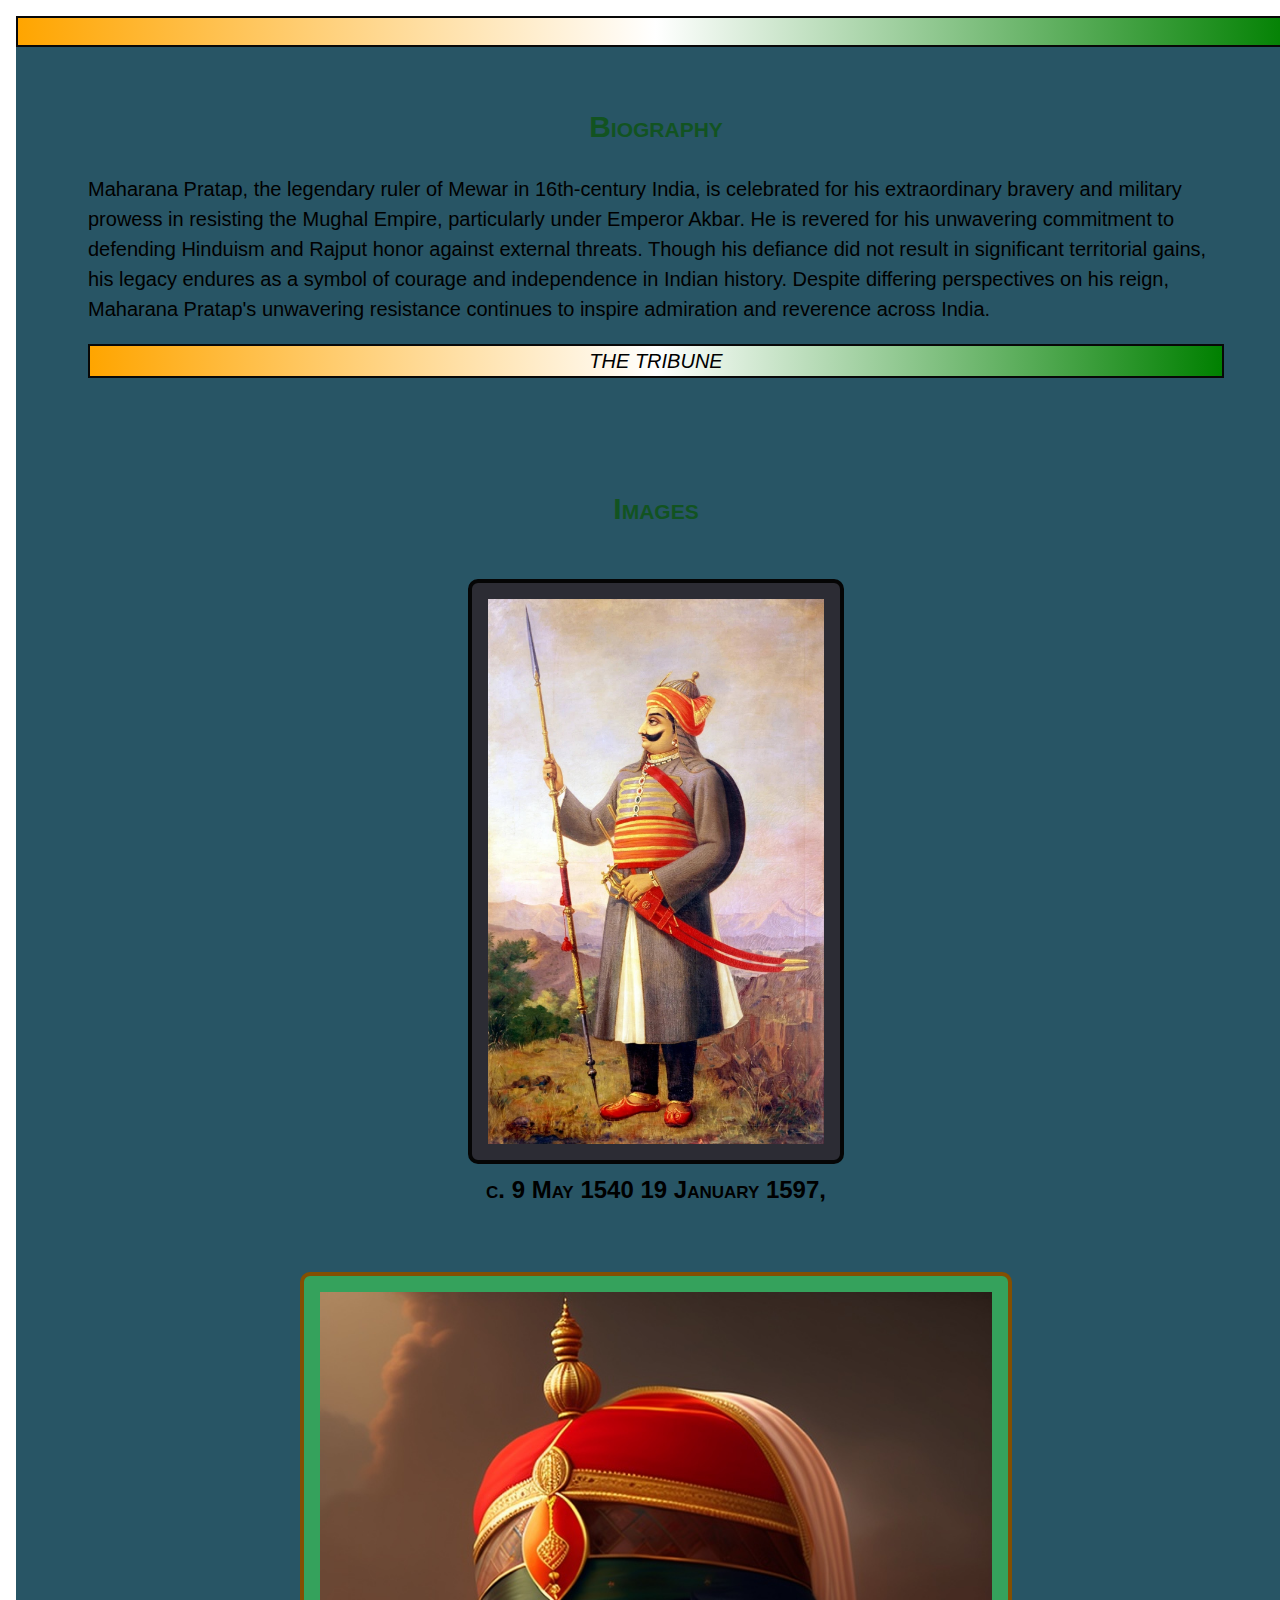
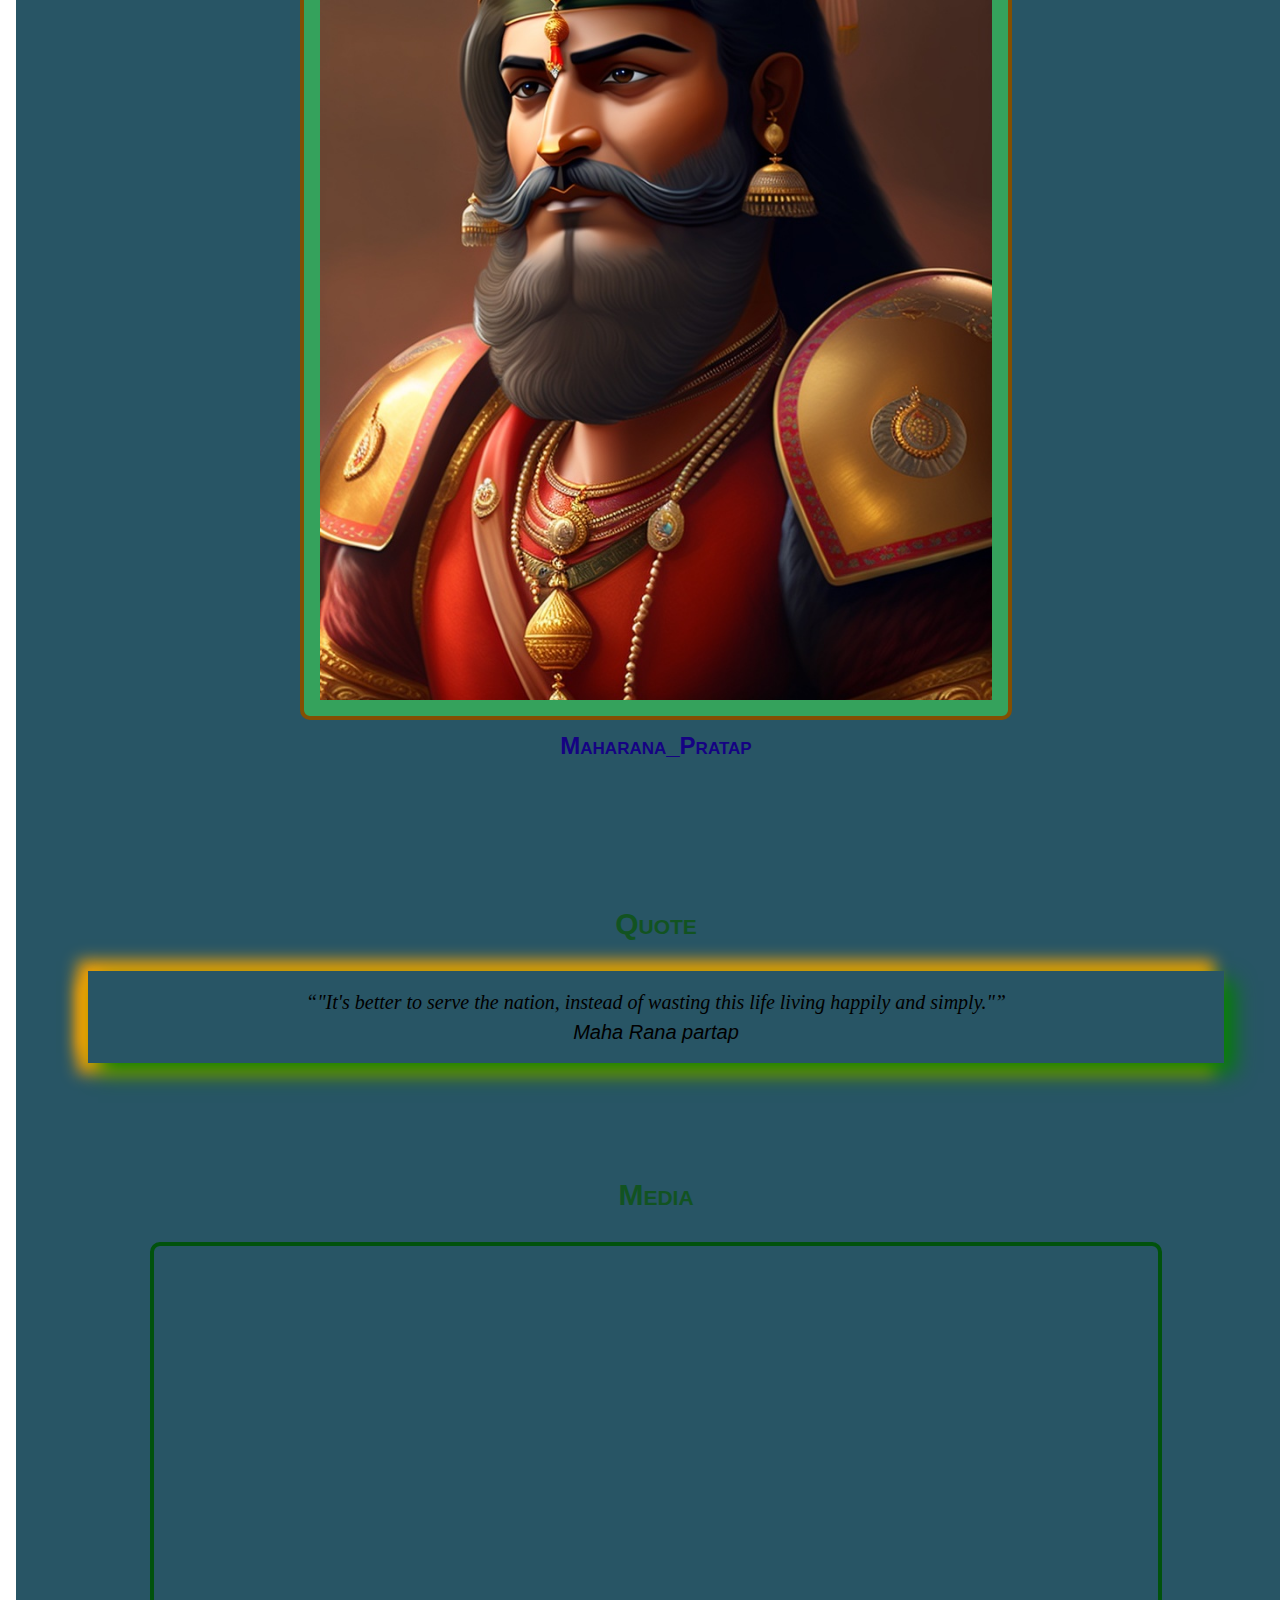
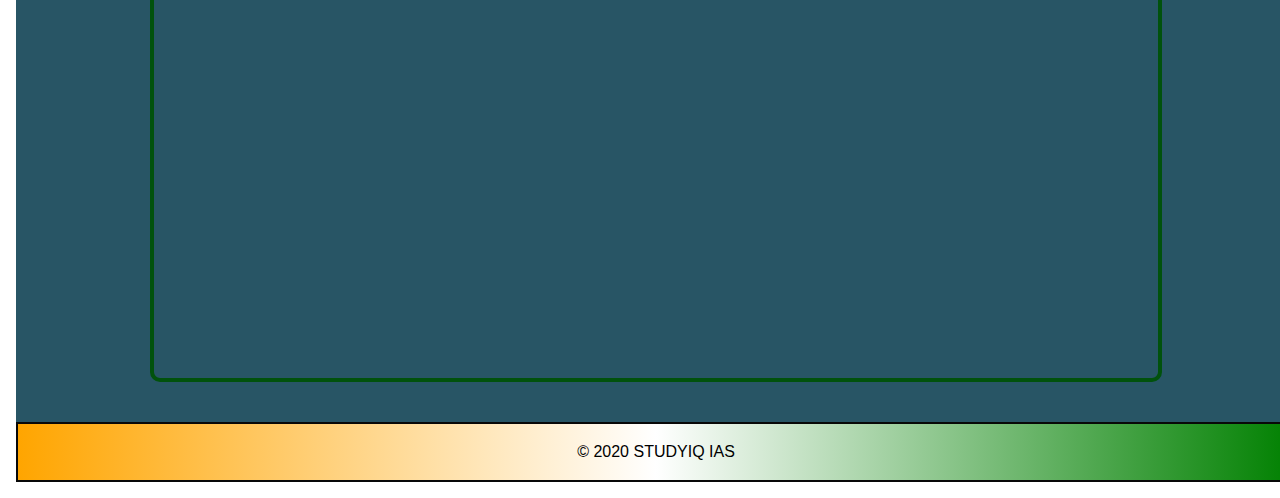
==== index.html @ 9cb8457e "my first commit" ====
<!-- Your Name: vivek rana
     Student Number: 8885433-->

     <!DOCTYPE html>
     <html lang="en">
     <head>
         <meta charset="UTF-8">
         <meta name="viewport" content="width=device-width, initial-scale=1.0">
         <title>MAHA RANA PARTAP </title
         <meta name="description" content="Learn about the life and achievements of MAHA RANA PARTAP ">
         <meta name="keywords" content="MAHA RANA PARTAP , patron of arts and literature,valor in India,bravery, chivalry, and patriotism">
     
         <link rel="stylesheet" href="css/normalize11.css">
         <link rel="stylesheet" href="css/styles11.css">
     </head>
     <body>
         <header>
             <h1></h1>
         </header>
         <main>
             <section class="main-section">
                 <h2>Biography</h2>
                 <blockquote id="bio">
                     <p>Maharana Pratap, the legendary ruler of Mewar in 16th-century India, is celebrated for his extraordinary bravery and military prowess in resisting the Mughal Empire, particularly under Emperor Akbar. He is revered for his unwavering commitment to defending Hinduism and Rajput honor against external threats. Though his defiance did not result in significant territorial gains, his legacy endures as a symbol of courage and independence in Indian history. Despite differing perspectives on his reign, Maharana Pratap's unwavering resistance continues to inspire admiration and reverence across India.</p>
                     <footer><cite>THE TRIBUNE </cite></footer>
                 </blockquote>
             </section>
             <section class="main-section">
                 <h2>Images</h2>
                 <figure class="main-section-figure" id="absolute-path-image">
                     <img src="images/Maharana_Pratap_By_Surendra_Singh_Shaktawat.jpg" alt="MAHA RANA PARTAP" width="300" height="300">
                     <figcaption>c. 9 May 1540  19 January 1597,</figcaption>
                 </figure>
                 <figure class="main-section-figure" id="relative-path-image">
                     <img src="images/4e240906-38a3-4f57-ae4d-560073a1baed.jpg" alt="MAHA RANA PARTAP" width="300" height="300">
                     <figcaption>Maharana_Pratap</figcaption>
                 </figure>
             </section>
             <section class="main-section">
                 <h2>Quote</h2>
                 <blockquote id="quote">
                     <q>"It's better to serve the nation, instead of wasting this life living happily and simply."</q><br>
                     <cite>Maha Rana partap</cite>
                 </blockquote>
             </section>
             <section class="main-section">
                 <h2>Media</h2>
                 <iframe width="560" height="315" src="https://www.youtube.com/embed/NNI9PCNXM6M?si=-xC5oktPbQcHjHNl" title="YouTube video player" frameborder="0" allow="accelerometer; autoplay; clipboard-write; encrypted-media; gyroscope; picture-in-picture; web-share" allowfullscreen></iframe>
             </section>
         </main>
         <footer>
             <p>&copy; 2020 STUDYIQ IAS</p>
         </footer>
     </body>
     </html>
---- css/normalize11.css ----
/*! normalize.css v8.0.1 | MIT License | github.com/necolas/normalize.css */

/* Document
   ========================================================================== */

/**
 * 1. Correct the line height in all browsers.
 * 2. Prevent adjustments of font size after orientation changes in iOS.
 */

html {
  line-height: 1.15; /* 1 */
  -webkit-text-size-adjust: 100%; /* 2 */
}

/* Sections
   ========================================================================== */

/**
 * Remove the margin in all browsers.
 */

body {
  margin: 0;
}

/**
 * Render the `main` element consistently in IE.
 */

main {
  display: block;
}

/**
 * Correct the font size and margin on `h1` elements within `section` and
 * `article` contexts in Chrome, Firefox, and Safari.
 */

h1 {
  font-size: 2em;
  margin: 0.67em 0;
}

/* Grouping content
   ========================================================================== */

/**
 * 1. Add the correct box sizing in Firefox.
 * 2. Show the overflow in Edge and IE.
 */

hr {
  box-sizing: content-box; /* 1 */
  height: 0; /* 1 */
  overflow: visible; /* 2 */
}

/**
 * 1. Correct the inheritance and scaling of font size in all browsers.
 * 2. Correct the odd `em` font sizing in all browsers.
 */

pre {
  font-family: monospace, monospace; /* 1 */
  font-size: 1em; /* 2 */
}

/* Text-level semantics
   ========================================================================== */

/**
 * Remove the gray background on active links in IE 10.
 */

a {
  background-color: transparent;
}

/**
 * 1. Remove the bottom border in Chrome 57-
 * 2. Add the correct text decoration in Chrome, Edge, IE, Opera, and Safari.
 */

abbr[title] {
  border-bottom: none; /* 1 */
  text-decoration: underline; /* 2 */
  text-decoration: underline dotted; /* 2 */
}

/**
 * Add the correct font weight in Chrome, Edge, and Safari.
 */

b,
strong {
  font-weight: bolder;
}

/**
 * 1. Correct the inheritance and scaling of font size in all browsers.
 * 2. Correct the odd `em` font sizing in all browsers.
 */

code,
kbd,
samp {
  font-family: monospace, monospace; /* 1 */
  font-size: 1em; /* 2 */
}

/**
 * Add the correct font size in all browsers.
 */

small {
  font-size: 80%;
}

/**
 * Prevent `sub` and `sup` elements from affecting the line height in
 * all browsers.
 */

sub,
sup {
  font-size: 75%;
  line-height: 0;
  position: relative;
  vertical-align: baseline;
}

sub {
  bottom: -0.25em;
}

sup {
  top: -0.5em;
}

/* Embedded content
   ========================================================================== */

/**
 * Remove the border on images inside links in IE 10.
 */

img {
  border-style: none;
}

/* Forms
   ========================================================================== */

/**
 * 1. Change the font styles in all browsers.
 * 2. Remove the margin in Firefox and Safari.
 */

button,
input,
optgroup,
select,
textarea {
  font-family: inherit; /* 1 */
  font-size: 100%; /* 1 */
  line-height: 1.15; /* 1 */
  margin: 0; /* 2 */
}

/**
 * Show the overflow in IE.
 * 1. Show the overflow in Edge.
 */

button,
input { /* 1 */
  overflow: visible;
}

/**
 * Remove the inheritance of text transform in Edge, Firefox, and IE.
 * 1. Remove the inheritance of text transform in Firefox.
 */

button,
select { /* 1 */
  text-transform: none;
}

/**
 * Correct the inability to style clickable types in iOS and Safari.
 */

button,
[type="button"],
[type="reset"],
[type="submit"] 
{-webkit-appearance: button;
}

/**
 * Remove the inner border and padding in Firefox.
 */

button::-moz-focus-inner,
[type="button"]::-moz-focus-inner,
[type="reset"]::-moz-focus-inner,
[type="submit"]::-moz-focus-inner {
  border-style: none;
  padding: 0;
}

/**
 * Restore the focus styles unset by the previous rule.
 */

button:-moz-focusring,
[type="button"]:-moz-focusring,
[type="reset"]:-moz-focusring,
[type="submit"]:-moz-focusring {
  outline: 1px dotted ButtonText;
}

/**
 * Correct the padding in Firefox.
 */

fieldset {
  padding: 0.35em 0.75em 0.625em;
}

/**
 * 1. Correct the text wrapping in Edge and IE.
 * 2. Correct the color inheritance from `fieldset` elements in IE.
 * 3. Remove the padding so developers are not caught out when they zero out
 *    `fieldset` elements in all browsers.
 */

legend {
  box-sizing: border-box; /* 1 */
  color: inherit; /* 2 */
  display: table; /* 1 */
  max-width: 100%; /* 1 */
  padding: 0; /* 3 */
  white-space: normal; /* 1 */
}

/**
 * Add the correct vertical alignment in Chrome, Firefox, and Opera.
 */

progress {
  vertical-align: baseline;
}

/**
 * Remove the default vertical scrollbar in IE 10+.
 */

textarea {
  overflow: auto;
}

/**
 * 1. Add the correct box sizing in IE 10.
 * 2. Remove the padding in IE 10.
 */

[type="checkbox"],
[type="radio"] {
  box-sizing: border-box; /* 1 */
  padding: 0; /* 2 */
}

/**
 * Correct the cursor style of increment and decrement buttons in Chrome.
 */

[type="number"]::-webkit-inner-spin-button,
[type="number"]::-webkit-outer-spin-button {
  height: auto;
}

/**
 * 1. Correct the odd appearance in Chrome and Safari.
 * 2. Correct the outline style in Safari.
 */

[type="search"] {
  -webkit-appearance: textfield; /* 1 */
  outline-offset: -2px; /* 2 */
}

/**
 * Remove the inner padding in Chrome and Safari on macOS.
 */

[type="search"]::-webkit-search-decoration {
  -webkit-appearance: none;
}

/**
 * 1. Correct the inability to style clickable types in iOS and Safari.
 * 2. Change font properties to `inherit` in Safari.
 */

::-webkit-file-upload-button {
  -webkit-appearance: button; /* 1 */
  font: inherit; /* 2 */
}

/* Interactive
   ========================================================================== */

/*
 * Add the correct display in Edge, IE 10+, and Firefox.
 */

details {
  display: block;
}

/*
 * Add the correct display in all browsers.
 */

summary {
  display: list-item;
}

/* Misc
   ========================================================================== */

/**
 * Add the correct display in IE 10+.
 */

template {
  display: none;
}

/**
 * Add the correct display in IE 10.
 */

[hidden] {
  display: none;
}
---- css/styles11.css ----
html {
    font: normal normal 400 20px/1.5 "Helvetica Neue", Helvetica, Arial, sans-serif;
}

/*Created a multiple element list selector for h1 and h2 to set font varibles*/
h1, h2 {
    font-variant: small-caps;
    text-align: center;
    color: rgb(18, 83, 33);
}



/*Created a ruleset to set the font size of q element*/
q {
    font-style: italic;
    font-family: cursive;
    font-size: 20px;
}

/*Created a ruleset using class element sections nested in the main to center and added padding to it.*/
.main-section{
    text-align: center; 
    padding: 32px;
    background-color: hsla(196, 76%, 18%, 0.882);
}

/*Created a ruleset to set the font size of footer p element*/
footer p {
    font-size: 0.8em; 
}

/*Created a ruleset for body element*/
body {
    width: 100%; 
    max-width: 1500px; 
    margin: 0 auto;
    padding: 16px;
}

/*Created a ruleset for image elements elements*/
image{
    width: 50%; 
    height: auto;
    /*border-radius: 0.5rem;*/
}

/*Added to the rulest for the figure elemet*/
figure{
    padding: 16px; /* Adds padding to all sides of each figure */
    margin: 32px auto; /* Adds margin to the top and bottom, and sets left and right margins to auto for centering */
}

/*Created a ruleset for main section figure elements*/
.main-section-figure{
    justify-content: center;
    align-items: center;
    text-align: center;
    margin: 32px;
    padding: 16px; /*added padding to it*/
    border-radius: 0.5rem; /*It rounds the border*/ 
}


/*Adjusted the height and width of the absoulute-path-image*/
#absolute-path-image img {
    width: 30%; 
    height: auto;
    align-content: center;
    padding: 16px;
    border: 0.2rem solid rgb(5, 5, 5);
    border-radius: 0.5rem;
    background-color: hsla(0, 88%, 10%, 0.5);
}

/*Adjusted the height and width of the relative-path-image*/
#relative-path-image img {
    width: 60%; 
    height: auto;
    align-content: center;
    padding: 16px;
    border: 0.2rem solid rgb(131, 79, 2);
    border-radius: 0.5rem;
    background-color: hsla(139, 51%, 44%, 0.916);
}

/*Created a ruleset to set the font size of figcaption element*/
figcaption {
    font-weight: bold;
    font-variant: small-caps;
    text-align: center;
    font-size: 1.2em;
}
#relative-path-image figcaption{
    color: rgb(21, 2, 131);
}

#absolute-path-image figcaption{
    color: rgb(0, 0, 0);
}

/*Created a ruleset for iframe elements*/
section iframe{
    width: 80%;
    height: 700px;
    padding: 16px; /*Adds padding to all sides*/
    border: 0.2rem solid rgb(76, 34, 245);
    border-radius: 0.5rem;/*round the corners*/
    border: 0.2rem solid rgb(1, 82, 12);
}

/*Aligning the header and footer to be in center using a multiple list element selector*/
header, footer{
    text-align: center;
    border: 2px solid #080808;
    background: linear-gradient(to right, orange, white, green);
}

/*Added a ruleset for biography blockquote to align the text to left*/
#bio{
    text-align: left;
    
}

/*Created a ruleset for the blockquote with the q element to add padding to all sides*/
#quote{
    padding: 16px;
    box-shadow: 10px 10px 20px green, -10px 10px 15px orange, -10px -10px 15px orange;    
}
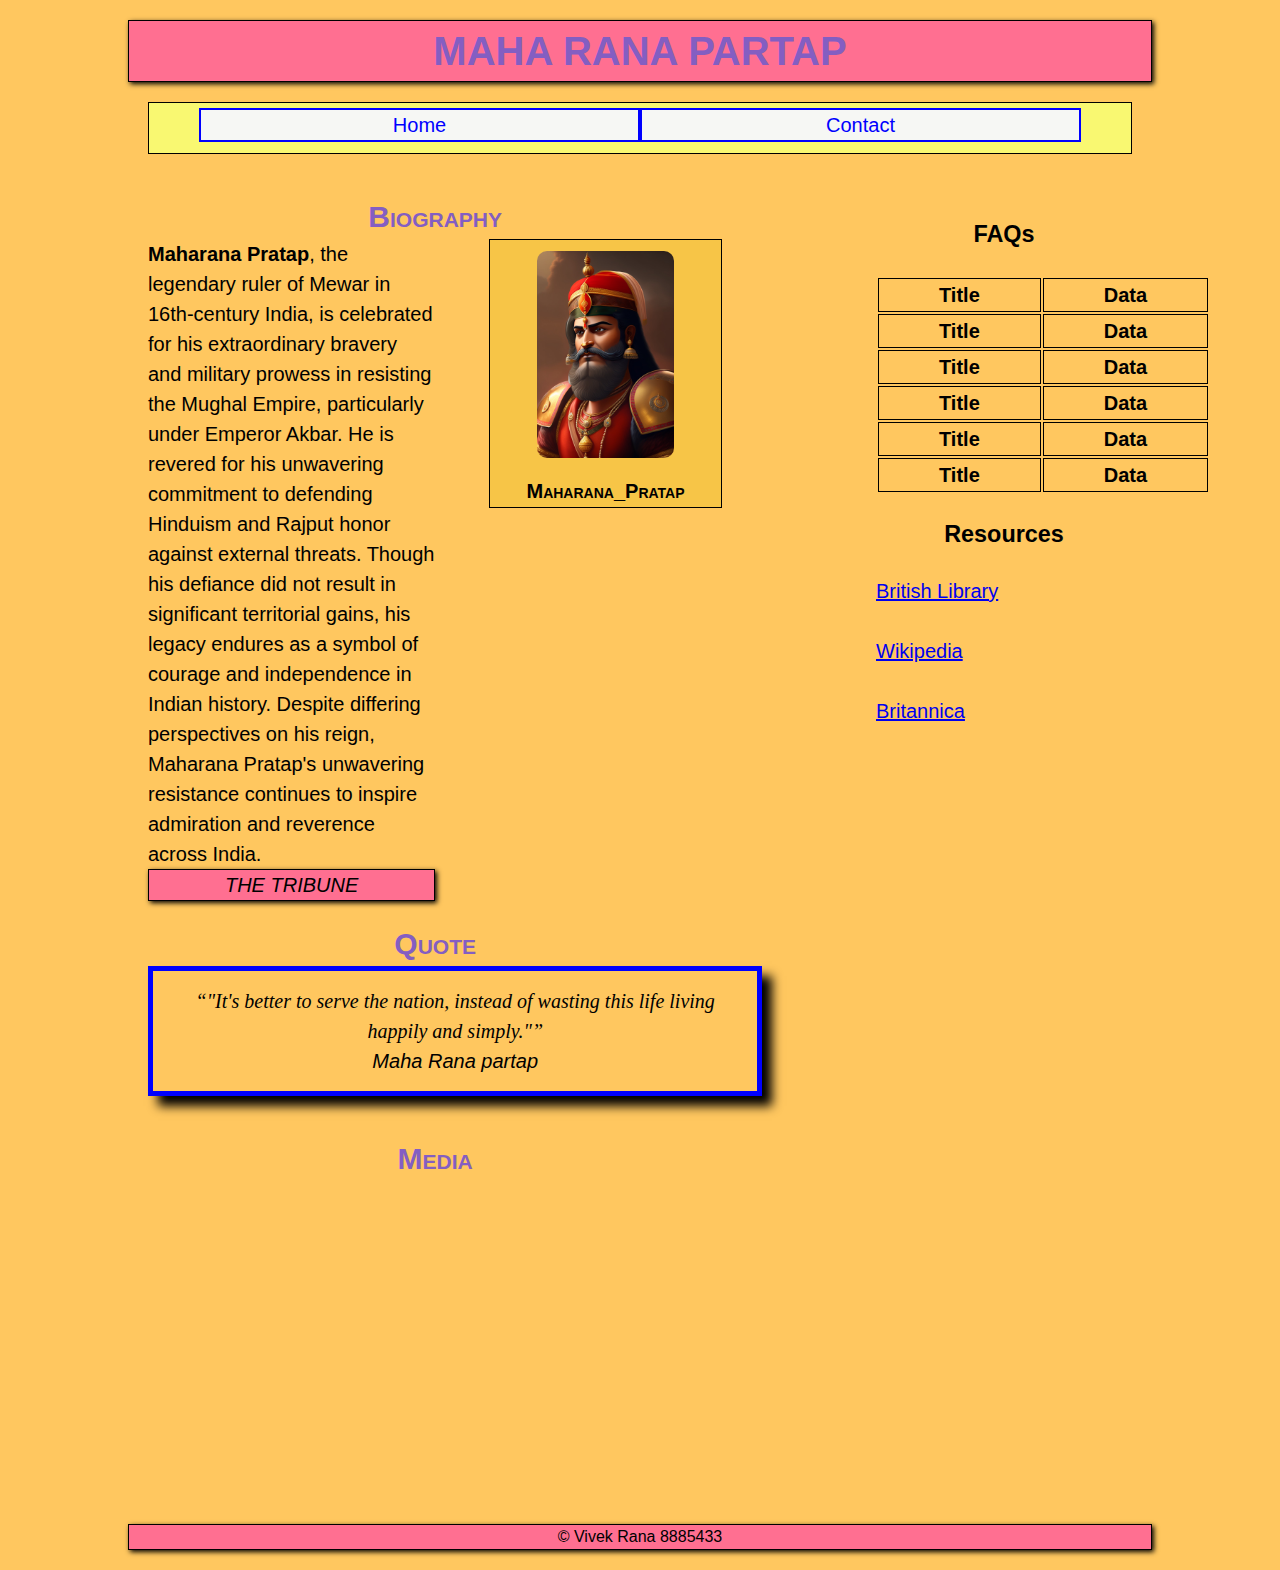
==== commit 9c4fc7a9: "assignment2" ====
--- a/index.html
+++ b/index.html
@@ -1,55 +1,113 @@
-<!-- Your Name: vivek rana
-     Student Number: 8885433-->
-
-     <!DOCTYPE html>
+<!-- Vivek Rana 8885433-->
+<!DOCTYPE html>
      <html lang="en">
      <head>
          <meta charset="UTF-8">
          <meta name="viewport" content="width=device-width, initial-scale=1.0">
-         <title>MAHA RANA PARTAP </title
-         <meta name="description" content="Learn about the life and achievements of MAHA RANA PARTAP ">
-         <meta name="keywords" content="MAHA RANA PARTAP , patron of arts and literature,valor in India,bravery, chivalry, and patriotism">
+         <title>MAHA RANA PARTAP </title>
+         <meta name="description" content="Learn about the life and achievements of MAHA RANA PARTAP">
+         <meta name="keywords" content="MAHA RANA PARTAP, patron of arts and literature,valor in India,bravery, chivalry, and patriotism">
      
-         <link rel="stylesheet" href="css/normalize11.css">
-         <link rel="stylesheet" href="css/styles11.css">
+         <link rel="stylesheet" href="css/normalize.css">
+         <link rel="stylesheet" href="css/styles.css">
      </head>
      <body>
          <header>
-             <h1></h1>
+             <h1>MAHA RANA PARTAP</h1>
          </header>
+
+        <nav>
+            <ul>
+                <li id="home-link"><a href="index.html"> Home</a></li>
+                <li id="contact-link"><a href="contact.html">Contact</a></li>
+            </ul>
+        </nav>
+            
+
          <main>
              <section class="main-section">
                  <h2>Biography</h2>
-                 <blockquote id="bio">
-                     <p>Maharana Pratap, the legendary ruler of Mewar in 16th-century India, is celebrated for his extraordinary bravery and military prowess in resisting the Mughal Empire, particularly under Emperor Akbar. He is revered for his unwavering commitment to defending Hinduism and Rajput honor against external threats. Though his defiance did not result in significant territorial gains, his legacy endures as a symbol of courage and independence in Indian history. Despite differing perspectives on his reign, Maharana Pratap's unwavering resistance continues to inspire admiration and reverence across India.</p>
+                <div>
+                    <blockquote id="bio" cite="thetribune.com">
+                     <p><b>Maharana Pratap</b>, the legendary ruler of Mewar in 16th-century India, is celebrated for his extraordinary bravery and military prowess in resisting the Mughal Empire, particularly under Emperor Akbar. He is revered for his unwavering commitment to defending Hinduism and Rajput honor against external threats. Though his defiance did not result in significant territorial gains, his legacy endures as a symbol of courage and independence in Indian history. Despite differing perspectives on his reign, Maharana Pratap's unwavering resistance continues to inspire admiration and reverence across India.</p>
                      <footer><cite>THE TRIBUNE </cite></footer>
-                 </blockquote>
-             </section>
-             <section class="main-section">
+                    </blockquote>
+                </div>
+            
+            <figure class="main-section-figure" id="relative-path-image">
+                <img src="images/4e240906-38a3-4f57-ae4d-560073a1baed.jpg" alt="MAHA RANA PARTAP" width="300px auto" height="300px auto" title="Maharana Partap Singh">
+                <figcaption>Maharana_Pratap</figcaption>
+            </figure>
+            </section>
+             
+
+             <!--<section class="main-section">
                  <h2>Images</h2>
-                 <figure class="main-section-figure" id="absolute-path-image">
+                 figure class="main-section-figure" id="absolute-path-image">
                      <img src="images/Maharana_Pratap_By_Surendra_Singh_Shaktawat.jpg" alt="MAHA RANA PARTAP" width="300" height="300">
                      <figcaption>c. 9 May 1540  19 January 1597,</figcaption>
-                 </figure>
+             </figure>
                  <figure class="main-section-figure" id="relative-path-image">
                      <img src="images/4e240906-38a3-4f57-ae4d-560073a1baed.jpg" alt="MAHA RANA PARTAP" width="300" height="300">
                      <figcaption>Maharana_Pratap</figcaption>
                  </figure>
-             </section>
-             <section class="main-section">
+             </section>!-->
+
+            <section class="main-section" id="q">
                  <h2>Quote</h2>
                  <blockquote id="quote">
                      <q>"It's better to serve the nation, instead of wasting this life living happily and simply."</q><br>
                      <cite>Maha Rana partap</cite>
                  </blockquote>
-             </section>
-             <section class="main-section">
+            </section>
+
+
+            <section class="main-section">
                  <h2>Media</h2>
                  <iframe width="560" height="315" src="https://www.youtube.com/embed/NNI9PCNXM6M?si=-xC5oktPbQcHjHNl" title="YouTube video player" frameborder="0" allow="accelerometer; autoplay; clipboard-write; encrypted-media; gyroscope; picture-in-picture; web-share" allowfullscreen></iframe>
-             </section>
+            </section>
          </main>
+
+    <div class="aside">
+        <aside>
+            <h3> FAQs </h3>
+            <table>
+                <tr>
+                    <th> Title </th>
+                    <th> Data </th>
+                </tr>
+                <tr>
+                    <th> Title </th>
+                    <th> Data </th>
+                </tr>
+                <tr>
+                    <th> Title </th>
+                    <th> Data </th>
+                </tr>
+                <tr>
+                    <th> Title </th>
+                    <th> Data </th>
+                </tr>
+                <tr>
+                    <th> Title </th>
+                    <th> Data </th>
+                </tr>
+                <tr>
+                    <th> Title </th>
+                    <th> Data </th>
+                </tr>
+            </table>     
+            <h3> Resources </h3>
+            <a href="https://library.bjp.org/jspui/bitstream/123456789/826/1/Maharana-Pratap%20-%20History.pdf"> British Library</a> <br></br>
+            <a href="https://en.wikipedia.org/wiki/Maharana_Pratap"> Wikipedia</a><br></br>
+            <a href="https://www.britannica.com/event/Battle-of-Gogunda"> Britannica</a>       
+        </aside>
+    </div>
+
+
+
          <footer>
-             <p>&copy; 2020 STUDYIQ IAS</p>
+             <p>&copy; Vivek Rana 8885433</p>
          </footer>
      </body>
      </html>
--- a/css/styles.css
+++ b/css/styles.css
@@ -0,0 +1,223 @@
+/* Vivek Rana 8885433 */
+
+body, h1, h2, p, blockquote, footer {
+    margin: 0;
+    padding: 0;
+}
+
+h3{
+    text-align: center;
+}
+
+html {
+    font: 20px/1.5 Arial, sans-serif;
+}
+
+h1, h2 {
+    font-variant: small-caps;
+}
+
+
+nav{
+    text-align: center;
+    border: 1px solid #000;
+}
+
+figcaption {
+    font-weight: bold;
+    font-variant: small-caps;
+    font-size: 1rem; 
+}
+
+#quote{
+    border: .25rem solid blue;
+    box-shadow: .5rem .5rem .5rem black;
+    padding: 15px;
+    width: 100%;
+}
+
+q {
+    font-style: italic;
+    font-family: cursive;
+}
+
+footer p {
+    font-size: 0.8rem; }
+
+
+body {
+    width: 80%; 
+    max-width: 1200px; 
+    margin: auto; 
+    padding: 20px; 
+}
+
+.main-section {
+    text-align: center; 
+    padding:20px; 
+}
+
+#bio {
+    text-align: left; 
+    width : 50%;
+    float : left;
+}
+
+
+header, footer {
+    border: 1px solid #000; 
+    box-shadow: 2px 2px 5px black; 
+    text-align: center; 
+    margin-bottom: 2px;
+}
+
+footer{
+    margin-bottom: auto;
+}
+
+/*.main-section-figure {
+    border: 1px solid #000; 
+  border-radius: 5px;  
+  box-shadow: 2px 2px 5px #888;  
+   margin: 10px auto; }*/
+
+
+figure {
+    display: inline-block; 
+    border: 1px solid #000; 
+    padding: 20px; 
+    margin: 0; 
+}
+
+
+figcaption#relative-path-image {
+    color: #00ff00; 
+}
+
+h1, h2 {
+    color: #845EC2; 
+}
+
+
+header, footer {
+    background: #FF6F91;
+}
+
+
+
+#relative-path-image {
+    background-color: hsla(50, 86%, 48%, 0.3);
+    width: 40%;
+    float: right;
+    padding: 1px;
+}
+
+#media{
+    padding: 15px;
+    border: .25rem solid blue;
+    width: 100%; height: 60%;
+}
+
+aside{ 
+    margin: 1rem;
+    padding: auto;
+    float: right;
+    width: 25%;
+        
+}
+
+
+th{
+    border: 1px solid #000;
+    padding-left: 60px;
+    padding-right: 60px;
+    margin: 5px;
+}
+
+
+div #forms{
+    float: left;
+    margin-left: auto;
+}
+
+
+main{
+    float: left;
+    width: 60%;
+    
+}
+
+footer{
+    clear: both;
+}
+
+
+html{
+    background-color: #FFC75F;
+}
+
+
+nav{
+    background-color: #F9F871;
+    padding: 0 2rem 2rem 2rem ;
+    margin : 1rem;
+    text-align: center;}
+
+nav ul{
+    list-style-type: none;
+    padding : 0.25rem;
+    margin : 0 0.25rem;
+    
+}
+
+
+nav > ul > li > a{
+    color: blue;
+    background-color:   #f6f7f4;
+    display : block;
+    text-decoration: none;
+    border : 0.1rem solid blue;
+
+}
+nav > ul > li > a:hover{
+    color:  #f6f7f4;
+    background-color: blue; 
+    border : 0.1rem solid  #f6f7f4;;
+
+}
+
+#home-link{
+    float :left;
+    width : 50%;
+}
+#contact-link{
+    float : right;
+    width : 50%
+}
+
+.main-section-figure img{
+    height : 60%; 
+    width : 60%;
+    border-radius : 1rem; 
+    padding : .5rem; }
+
+
+.Submit-btn {
+        width: 1500px; 
+        height: 50px; 
+}
+
+#q{
+    clear: both;
+}
+
+input[type=text], input[type=email], input[type=date], select, textarea, input[type=tel], input[type=url], input[type=submit], input[type=color]{
+    width : 100%;
+}
+
+label, input[type=submit]{
+    font-variant: small-caps;
+    color : blue;
+    font-weight: bold;
+    font-size: 1rem;
+}